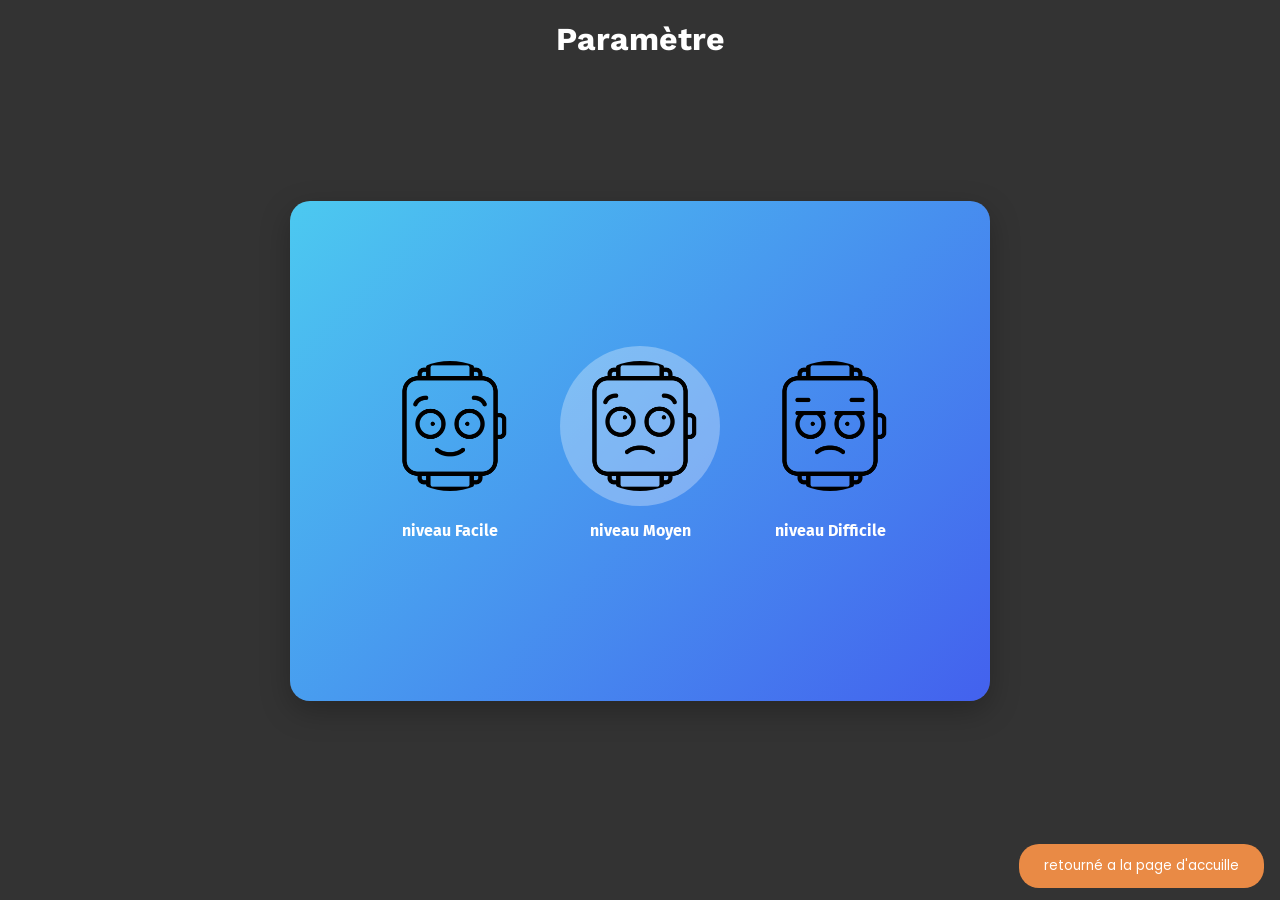
==== paramètre.html @ ea2112f8 "Premier envoi du jeu" ====
<!doctype html>
<html lang="en">
  <head>
    <meta charset="UTF-8" />
    <meta name="viewport" content="width=device-width, initial-scale=1.0" />
    <title>Réglé la difficulter</title>
    <link rel="stylesheet" href="style.css" />
    <link rel="stylesheet" href="./asset/police/import.css" />
    <script type="module" src="script.js"></script>
  </head>
  <body class="page-paramètre">
    <h1 id="titre-paramètre">Paramètre</h1>
    <div id="page_acuille_conteigner">
      <button type="button" id="retour">retourné a la page d'accuille</button>
    </div>

    <div id="conteigner-difficulter">
      <div id="difficulter">
        <div class="robot" data-difficulty="easy">
          <img
            src="./asset/img/robot-difficulter-facile.png"
            alt="robot niveau easy"
          />

          <p>niveau Facile</p>
        </div>
        <div class="robot" data-difficulty="normal">
          <img
            src="./asset/img/robot-difficulter-normal.png"
            alt="robot niveau medium"
          />

          <p>niveau Moyen</p>
        </div>
        <div class="robot" data-difficulty="hard">
          <img
            src="./asset/img/robot-difficulter-hard.png"
            alt="robot niveau hard"
          />
          <p>niveau Difficile</p>
        </div>
      </div>
    </div>
  </body>
</html>
---- style.css ----
* {
  box-sizing: border-box;
  scrollbar-width: none;
}

html {
  width: 100%;
  height: 100%;
  overflow: hidden;
  scrollbar-width: none;
}

html::-webkit-scrollbar,
body::-webkit-scrollbar,
*::-webkit-scrollbar {
  display: none;
  width: 0;
  height: 0;
}

body {
  margin: 0;
  padding: 0;
  font-family: Montserrat, sans-serif;
  overflow: hidden;
}
body.page-jeu {
  display: flex;
  flex-direction: column;
  width: 100%;
  height: 100vh;
  height: 100svh;
  overflow: hidden;
  background-image: url(./asset/img/fond-bleu.png);
  background-size: cover;
  background-position: center;
  background-repeat: no-repeat;
}
body.page-accuile {
  background-image: url(./asset/img/fond-bleu.png);
  background-size: cover;
  background-position: center;
  min-height: 100vh;
  margin: 0;
  min-height: 100svh;
  background-repeat: no-repeat;
}
body.page-paramètre {
  display: grid;
  grid-template-rows: auto minmax(0, 1fr) auto;
  width: 100%;
  height: 100vh;
  height: 100svh;
  min-height: 100vh;
  min-height: 100svh;
  background-color: #333;
}

.bateau-animé {
  position: absolute;
  --bateau-largeur: clamp(180px, 22vw, 280px);
  left: calc(-1 * var(--bateau-largeur));
  width: var(--bateau-largeur);
  height: auto;

  transform: rotate(90deg);
  will-change: left;
}

@keyframes traverser-ecran {
  0% {
    left: calc(-1 * var(--bateau-largeur));
  }
  100% {
    left: calc(100vw + var(--bateau-largeur));
  }
}
#menu-conteigner {
  display: flex;
  min-height: 100vh;
  min-height: 100svh;
  justify-content: center;
  align-items: center;
  padding: 16px;
}

#fond-menu {
  background: linear-gradient(180deg, rgb(251, 214, 53), rgb(242, 255, 0));
  min-height: min(420px, calc(100vh - 32px));
  min-height: min(420px, calc(100svh - 32px));
  width: min(320px, 100%);
  z-index: 999999;
  padding: 10px;
  display: flex;
  box-shadow:
    0 15px 40px rgba(0, 0, 0, 0.35),
    0 5px 15px rgba(233, 138, 69, 0.3);
  border-radius: 20px;
}
#menu {
  display: flex;
  justify-content: center;
  align-items: center;
  flex: 1;
  min-width: 0;
  min-height: 0;
  flex-direction: column;
  gap: 15px;
  background-color: antiquewhite;
  padding: 16px;
}
#menu button {
  border: none;
  border-radius: 50px;
  padding: 12px clamp(18px, 6vw, 24px);
  font-size: clamp(16px, 4vw, 20px);
  color: white;
  transition: transform 0.35s ease-in-out;
  background: rgb(233, 138, 69);
  cursor: pointer;
  max-width: 100%;
}
#menu h1 {
  font-size: clamp(24px, 7vw, 30px);
  color: #333;
  margin: 0 0 15px;
  font-family: Montserrat, sans-serif;
  text-align: center;
}
#menu button:hover {
  transform: translatey(-5px);
}

#titre-paramètre {
  grid-row: 1;
  display: flex;
  justify-content: center;
  align-items: center;
  color: white;
  font-family: "work sans", sans-serif;
  margin: 20px 16px 0;
  text-align: center;
}
#page_acuille_conteigner {
  grid-row: 3;
  justify-self: end;
  align-self: flex-end;
  padding: 12px max(16px, env(safe-area-inset-right))
    max(12px, env(safe-area-inset-bottom)) 16px;
  z-index: 1;
}
#retour {
  display: flex;
  align-items: flex-start;
  background: rgb(233, 138, 69);
  border: none;
  color: white;
  border-radius: 20px;
  padding: 12px 25px;
  cursor: pointer;
  transition:
    background-color 0.2s ease,
    transform 0.35s ease-in-out;
  font-family: Poppins, sans-serif;
  max-width: 100%;
  text-align: center;
  margin-top: -20px;
}

#retour:hover {
  transform: translateY(5px);
  background: rgb(200, 110, 45);
}

#conteigner-difficulter {
  grid-row: 2;
  display: flex;
  justify-content: center;
  align-items: center;
  width: 100%;
  min-width: 0;
  min-height: 0;
  padding: 24px 16px 32px;
}

#difficulter {
  background: linear-gradient(135deg, #4cc9f0, #4361ee);
  min-height: 500px;
  width: min(700px, 100%);
  display: flex;
  flex-direction: row;
  flex-wrap: wrap;
  justify-content: center;
  align-items: center;
  gap: 30px;
  padding: 24px;
  border-radius: 20px;
  box-shadow: 0 10px 30px rgba(0, 0, 0, 0.25);
}

.robot {
  display: flex;
  flex-direction: column;
  align-items: center;
  cursor: pointer;
  transition: transform 0.2s ease-in-out;
}

.robot img {
  width: clamp(100px, 22vw, 160px);
  height: clamp(100px, 22vw, 160px);
  object-fit: contain;
  padding: 15px;
  border-radius: 50%;
  transition: background-color 0.3s ease;
}

.robot:hover {
  transform: scale(1.08);
}

.robot.selected img {
  background-color: rgba(255, 255, 255, 0.3);
}

.robot p {
  text-align: center;
  color: white;
  margin-top: 15px;
  font-weight: bold;
  font-family: "Fira Sans", sans-serif;
}

#image-difficulter {
  width: 100px;
}

@media (max-width: 600px) {
  #difficulter {
    min-height: 0;
    flex-direction: column;
    gap: 12px;
    padding: 20px 16px;
  }

  .robot {
    width: 100%;
  }

  .robot img {
    width: clamp(100px, 28vw, 140px);
    height: clamp(100px, 28vw, 140px);
    padding: 10px;
  }

  .robot p {
    margin: 8px 0 12px;
  }

  #retour {
    padding: 10px 16px;
    font-size: 14px;
  }
}
.conteigner-jeu {
  display: flex;
  flex: 1 1 0;
  justify-content: center;
  align-items: center;
  width: 100%;
  min-width: 0;
  min-height: 0;
  overflow: hidden;
  padding: 0 12px max(12px, env(safe-area-inset-bottom));
}

.plateau {
  display: grid;
  grid-template-columns: clamp(20px, 4vw, 30px) minmax(0, 1fr);
  grid-template-rows: clamp(20px, 4vw, 30px) minmax(0, 1fr);
  width: min(100%, 730px, calc(100dvw - 48px), calc(100dvh - 160px));
  height: auto;
  max-width: 100%;
  min-width: 0;
  min-height: 0;
  aspect-ratio: 1;
  flex: 0 1 auto;
  margin: 0 auto;
  gap: clamp(2px, 0.5vw, 4px);
}

.lettre {
  display: grid;
  grid-template-columns: repeat(10, 1fr);
  text-align: center;
  font-weight: bold;
  font-family: Ubuntu;
  font-size: large;
}

.chiffre {
  display: grid;
  font-family: Ubuntu;
  font-size: large;
  grid-template-rows: repeat(10, 1fr);
  text-align: center;
  align-items: center;
  font-weight: bold;
}

.grille {
  --espace-case: 3px;
  display: grid;
  grid-template-columns: repeat(10, minmax(0, 1fr));
  grid-template-rows: repeat(10, minmax(0, 1fr));
  gap: var(--espace-case);
  width: 100%;
  height: 100%;
  min-width: 0;
  min-height: 0;
  aspect-ratio: 1;
}

.cell {
  position: relative;
  background-color: #4361ee;
  aspect-ratio: 1;
  cursor: pointer;
}

.cell.rate,
.cell.a-leau {
  z-index: 2;
}

.cell.touche {
  z-index: 1;
}

.conteigner-jeu .plateau {
  --espace-case: 1px;
  gap: 1px;
  padding: 8px;
  border-radius: 10px;
  background: rgba(0, 0, 0, 0.85);
  box-shadow: 0 4px 15px rgba(0, 0, 0, 0.5);
}

.conteigner-jeu .lettre,
.conteigner-jeu .chiffre {
  color: white;
  align-items: stretch;
  justify-items: stretch;
}

.conteigner-jeu .lettre {
  grid-template-columns: repeat(10, minmax(0, 1fr));
  column-gap: var(--espace-case);
}

.conteigner-jeu .chiffre {
  grid-template-rows: repeat(10, minmax(0, 1fr));
  row-gap: var(--espace-case);
}

.conteigner-jeu .lettre > div,
.conteigner-jeu .chiffre > div {
  display: grid;
  place-items: center;
  width: 100%;
  height: 100%;
  min-width: 0;
  min-height: 0;
  line-height: 1;
  text-align: center;
}

.conteigner-jeu .grille {
  --espace-case: 1px;
  background-color: #2b3b67;
}

.conteigner-jeu .coin-vide {
  background-color: #2b3b67;
}

#conteigner-div {
  width: fit-content;
  max-width: calc(100% - 24px);
  flex: 0 0 auto;
  margin: clamp(8px, 2vh, 20px) auto;
  background: #333;
  padding: clamp(8px, 1.5vw, 20px) clamp(10px, 2vw, 30px);
  border-radius: 8px;
  display: flex;
  justify-content: center;
  transition: transform 0.5s ease-in-out;
  animation: descendre 1s ease-in-out forwards;
}

#conteigner-div[hidden] {
  display: none;
}

.place-bateau {
  display: flex;
  flex-direction: row;
  flex-wrap: wrap;
  justify-content: center;
  gap: clamp(6px, 1.5vw, 20px);
  align-items: center;
}
@keyframes descendre {
  0% {
    transform: translatey(-100px);
    opacity: 0;
  }
  100% {
    transform: translateY(0);
    opacity: 1;
  }
}
.place-bateau img {
  width: clamp(40px, 11vw, 130px);
  max-width: 100%;
  height: auto;
  object-fit: contain;
  cursor: pointer;
  rotate: var(--angle-rotation, 0deg);
  transition: rotate 0.35s ease-in-out;
}
.place-bateau img:hover {
  transform: scale(1.15);
}

.bateau-case {
  display: contents;
}

#tourner-bateau {
  display: none;
}

#commence-le-jeu {
  position: fixed;
  right: max(16px, env(safe-area-inset-right));
  bottom: max(16px, env(safe-area-inset-bottom));
  z-index: 5;
  width: 80px;
  height: 40px;
  border-radius: 20px;
  background: linear-gradient(yellow, orange);
  cursor: pointer;
  transition: transform 0.35s ease-in-out;
  display: none;
  border: none;
}
#commence-le-jeu:hover {
  transform: scale(1.2);
}

#tourner-bateau[hidden] {
  display: none;
}

@media (max-width: 600px), (pointer: coarse) {
  #tourner-bateau:not([hidden]) {
    position: fixed;
    z-index: 10;
    display: grid;
    width: 40px;
    height: 40px;
    place-items: center;
    padding: 0;
    border: 2px solid white;
    border-radius: 50%;
    background: #e98a45;
    color: white;
    font-size: 26px;
    line-height: 1;
    cursor: pointer;
    touch-action: manipulation;
  }
}

@media (max-height: 500px) and (orientation: landscape) {
  body.page-jeu {
    display: grid;
    grid-template-columns: auto minmax(0, 1fr);
    grid-template-rows: minmax(0, 1fr);
  }

  #conteigner-div {
    max-width: none;
    margin: 8px 0 8px 8px;
    padding: 8px;
    align-self: center;
  }

  .place-bateau {
    width: clamp(76px, 22vw, 150px);
    gap: clamp(4px, 1vh, 8px);
  }

  .place-bateau img {
    width: clamp(28px, 7vh, 48px);
  }

  .conteigner-jeu {
    min-width: 0;
    width: 100%;
    padding: 8px;
  }

  .plateau {
    width: min(100%, 730px, calc(100vw - 180px), calc(100vh - 16px));
    width: min(100%, 730px, calc(100dvw - 180px), calc(100dvh - 16px));
  }
}

@media (max-width: 600px) {
  #titre-paramètre {
    margin-top: 16px;
    font-size: clamp(24px, 7vw, 32px);
  }

  #conteigner-difficulter {
    padding: 16px 12px;
  }

  #difficulter {
    width: 100%;
  }

  #page_acuille_conteigner {
    padding-top: 8px;
  }

  #retour {
    padding: 10px 14px;
    font-size: 14px;
  }

  .grille {
    --espace-case: 2px;
  }
}

@media (max-height: 500px) and (min-width: 601px) {
  #menu-conteigner {
    padding-block: 12px;
  }

  #fond-menu {
    min-height: 0;
  }

  #menu {
    gap: 8px;
    padding: 12px;
  }

  #menu h1 {
    margin-bottom: 4px;
  }

  #conteigner-difficulter {
    min-height: 0;
  }

  #difficulter {
    min-height: 0;
    padding: 16px;
  }
}

@media (min-width: 2560px) {
  #fond-menu {
    width: min(280px, 100%);
    min-height: min(380px, calc(100svh - 32px));
  }

  #menu {
    gap: 12px;
    padding: 12px;
  }

  #difficulter {
    width: min(600px, 100%);
    min-height: 440px;
    gap: 24px;
    padding: 20px;
  }

  .robot img {
    width: 140px;
    height: 140px;
  }

  #retour {
    padding: 10px 20px;
  }

  .plateau {
    width: min(100%, 900px, calc(100dvw - 48px), calc(100dvh - 160px));
  }

  #conteigner-div {
    max-width: min(680px, calc(100% - 24px));
    padding: 12px 18px;
  }

  .place-bateau {
    gap: 14px;
  }

  .place-bateau img {
    width: 100px;
  }
}
.grille .bateau-case {
  position: relative;
  z-index: 1;
  display: block;
  min-width: 0;
  min-height: 0;
}

.grille .bateau-case > .bateau {
  position: absolute;
  top: 50%;
  left: 50%;
  display: block;
  rotate: none;
  max-width: none;
  min-width: 0;
  min-height: 0;
  object-fit: fill;
  object-position: center;
  pointer-events: auto;
  cursor: grab;
  transform: translate(-50%, -50%) rotate(var(--angle-rotation, 0deg))
    scaleX(var(--echelle-epaisseur-bateau, 0.85))
    scaleY(var(--echelle-longueur-bateau, 1));
  transition: transform 0.35s ease-in-out;
}

.bateau.porte-avion {
  --echelle-longueur-bateau: 0.9;
}

.bateau.patrouilleur,
.bateau.destroyer {
  --echelle-epaisseur-bateau: 0.7;
}

.bateau.porte-avion,
.bateau.croiseur,
.bateau.sous-marin {
  --echelle-epaisseur-bateau: 0.95;
}

.grille .bateaudragged {
  pointer-events: none;
}

.bateaudragged {
  filter: drop-shadow(0 0 8px #ffd43b);
}
#mini-conteigner {
  --mini-axe: clamp(16px, 6cqi, 28px);
  --mini-axe-zoom: clamp(20px, 6cqi, 32px);
  position: fixed;
  bottom: max(12px, env(safe-area-inset-bottom));
  left: max(12px, env(safe-area-inset-left));
  z-index: 1000;
  background: #000;
  border: 2px solid #000;
  padding: 8px;
  border-radius: 10px;
  box-shadow: 0 4px 15px rgba(0, 0, 0, 0.5);
  display: none;
  width: min(440px, max(200px, 23vw), calc(100vw - 24px), calc(100dvh - 24px));
  aspect-ratio: 1;
  container-type: inline-size;
  transition: all 0.5s ease-in-out;
}

#mini-conteigner .plateau {
  width: 100% !important;
  height: 100% !important;
  max-width: none !important;
  margin: 0 !important;
  gap: 1px !important;
  grid-template-columns: var(--mini-axe) minmax(0, 1fr) !important;
  grid-template-rows: var(--mini-axe) minmax(0, 1fr) !important;
}

#mini-conteigner .lettre,
#mini-conteigner .chiffre {
  min-width: 0;
  min-height: 0;
  color: white !important;
  font-size: clamp(9px, 2.8cqi, 13px) !important;
  gap: 0 !important;
}

#mini-conteigner .lettre {
  grid-template-columns: repeat(10, minmax(0, 1fr));
  column-gap: 1px !important;
}

#mini-conteigner .chiffre {
  grid-template-rows: repeat(10, minmax(0, 1fr));
  row-gap: 1px !important;
}

#mini-conteigner .lettre div,
#mini-conteigner .chiffre div {
  color: white !important;
  display: grid;
  place-items: center;
  width: 100%;
  height: 100%;
  min-width: 0;
  min-height: 0;
  line-height: 1;
  text-align: center;
}

#mini-conteigner .grille {
  gap: 0 !important;
  background-color: #4361ee;
}

#mini-conteigner .cell {
  background-color: #4361ee;
  border: 1px solid #000;
}

#mini-conteigner .cell.touche,
#mini-conteigner .cell.rate,
#mini-conteigner .cell.a-leau {
  position: relative;
  z-index: 2;
}

#mini-conteigner .cell.touche {
  z-index: 3;
  background-color: transparent;
}

#mini-conteigner .grille .bateau-case {
  position: relative;
  z-index: 2;
  display: block;
}

#mini-conteigner .grille .bateau-case > .bateau {
  --mini-hauteur-bateau: calc((100cqi - var(--mini-axe) - 10px) / 10);
  position: absolute !important;
  top: 50% !important;
  left: 50% !important;

  width: var(--mini-hauteur-bateau) !important;
  height: calc(var(--taille-bateau, 1) * var(--mini-hauteur-bateau)) !important;
  max-width: none !important;
  max-height: none !important;
  object-fit: fill !important;
  transform: translate(-50%, -50%) rotate(var(--angle-rotation, 0deg))
    scaleX(var(--echelle-epaisseur-bateau, 0.85))
    scaleY(var(--echelle-longueur-bateau, 1)) !important;
}

#mini-conteigner.zoom-animation {
  width: min(620px, calc(100dvw - 24px), calc(100dvh - 24px));
  bottom: 50%;
  left: 50%;
  transform: translate(-50%, 50%) !important;
  z-index: 9999;
}

#mini-conteigner.zoom-animation .plateau {
  grid-template-columns: var(--mini-axe-zoom) minmax(0, 1fr) !important;
  grid-template-rows: var(--mini-axe-zoom) minmax(0, 1fr) !important;
}

#mini-conteigner.zoom-animation .lettre,
#mini-conteigner.zoom-animation .chiffre {
  font-size: clamp(12px, 3cqi, 18px) !important;
}

#mini-conteigner.zoom-animation .grille .bateau-case > .bateau {
  --mini-hauteur-bateau: calc((100cqi - var(--mini-axe-zoom) - 10px) / 10);
  width: var(--mini-hauteur-bateau) !important;
  height: calc(var(--taille-bateau, 1) * var(--mini-hauteur-bateau)) !important;
  object-fit: fill !important;
  transform: translate(-50%, -50%) rotate(var(--angle-rotation, 0deg))
    scaleX(var(--echelle-epaisseur-bateau, 0.85))
    scaleY(var(--echelle-longueur-bateau, 1)) !important;
}

#mini-conteigner,
#mini-conteigner * {
  cursor: default !important;
  pointer-events: none;
}
#mini-conteigner .coin-vide {
  background-color: #2b3b67;
}

#message-fin {
  position: fixed;
  inset: 0;
  z-index: 10000;
  display: grid;
  place-items: center;
  overflow: hidden;
  background: rgb(0 0 0 / 75%);
}

#message-fin[hidden] {
  display: none;
}

.panneau-fin {
  position: relative;
  z-index: 1;
  display: grid;
  justify-items: center;
  gap: 24px;
  width: min(90vw, 480px);
  padding: 32px 24px;
  border: 3px solid #000;
  border-radius: 16px;
  background: #2b3b67;
  box-shadow: 0 12px 36px rgb(0 0 0 / 45%);
  text-align: center;
}

#message-resultat {
  margin: 0;
  color: white;
  font-size: clamp(2rem, 8vw, 5rem);
  font-weight: 700;
  text-shadow: 0 3px 12px rgb(0 0 0 / 70%);
}

.actions-fin {
  display: flex;
  flex-wrap: wrap;
  justify-content: center;
  gap: 12px;
}

.actions-fin button,
.actions-fin a {
  border: 2px solid #000;
  border-radius: 8px;
  padding: 10px 16px;
  background: #4361ee;
  color: white;
  font: inherit;
  font-weight: 700;
  text-decoration: none;
  cursor: pointer;
}

.actions-fin button:hover,
.actions-fin a:hover {
  background: #5b75f0;
}

#confettis {
  position: absolute;
  inset: 0;
  overflow: hidden;
  pointer-events: none;
}

.confetti {
  position: absolute;
  top: -12px;
  width: 10px;
  height: 16px;
  background: var(--couleur-confetti);
  opacity: 0;
  animation: chute-confetti var(--duree-confetti) var(--delai-confetti) ease-in
    forwards;
}

@keyframes chute-confetti {
  0% {
    transform: translate3d(0, -5vh, 0) rotate(0);
    opacity: 1;
  }
  100% {
    transform: translate3d(var(--deplacement-confetti), 110vh, 0) rotate(720deg);
    opacity: 0.8;
  }
}

@media (prefers-reduced-motion: reduce) {
  .confetti {
    animation-duration: 0.01ms;
  }
}

@media (min-width: 601px) and (pointer: coarse) {
  #mini-conteigner {
    width: min(
      240px,
      max(180px, 18vw),
      calc(100dvw - 24px),
      calc(100dvh - 24px)
    );
    padding: 6px;
  }
}

@media (max-width: 600px) {
  #mini-conteigner {
    --mini-axe: 14px;
    --mini-axe-zoom: 20px;
    width: min(160px, calc(100vw - 24px), calc(100dvh - 24px));
    padding: 6px;
  }

  #mini-conteigner .lettre,
  #mini-conteigner .chiffre {
    font-size: 7px !important;
  }

  #mini-conteigner .grille .bateau-case > .bateau {
    --mini-hauteur-bateau: calc((100cqi - 24px) / 10);
  }

  #mini-conteigner.zoom-animation {
    width: min(420px, calc(100dvw - 24px), calc(100dvh - 24px));
  }

  #mini-conteigner.zoom-animation .lettre,
  #mini-conteigner.zoom-animation .chiffre {
    font-size: 10px !important;
  }

  #mini-conteigner.zoom-animation .grille .bateau-case > .bateau {
    --mini-hauteur-bateau: calc((100cqi - 30px) / 10);
  }
}

@media (min-width: 2560px) {
  #mini-conteigner {
    left: max(170px, env(safe-area-inset-left));
    bottom: max(10px, env(safe-area-inset-bottom));
    width: min(620px, calc(100dvw - 32px), calc(100dvh - 32px));
  }
}
.cell.touche::after {
  content: "";
  position: absolute;
  inset: 0;
  z-index: 2;
  background-image: url(./asset/img/fire-flame.gif);
  background-position: center;
  background-repeat: no-repeat;
  background-size: 65% 65%;
  pointer-events: none;
}

.cell.rate::after {
  content: "";
  position: absolute;
  inset: 0;
  background-image: url(./asset/img/splash-salpica.gif);
  background-position: center;
  background-repeat: no-repeat;
  background-size: contain;
  pointer-events: none;
}

.cell.a-leau::after {
  content: "";
  position: absolute;
  inset: 25%;
  background:
    linear-gradient(
      45deg,
      transparent 43%,
      rgb(255 255 255 / 55%) 43% 57%,
      transparent 57%
    ),
    linear-gradient(
      -45deg,
      transparent 43%,
      rgb(255 255 255 / 55%) 43% 57%,
      transparent 57%
    );
  pointer-events: none;
}

.conteigner-jeu .cell.a-leau::after {
  inset: 38%;
}
---- asset/police/import.css ----
/* Momo Trust Display : police originale, style decoratif */
@import url("https://fonts.googleapis.com/css2?family=Momo+Trust+Display&display=swap");

/* Montserrat : police sans-serif moderne */
@import url("https://fonts.googleapis.com/css2?family=Montserrat:wght@400;700&display=swap");

/* Roboto : police sans-serif polyvalente */
@import url("https://fonts.googleapis.com/css2?family=Roboto:wght@400;700&display=swap");

/* Oswald : police condensee, adaptee aux titres */
@import url("https://fonts.googleapis.com/css2?family=Oswald:wght@400;700&display=swap");

/* Playfair Display : police serif elegante */
@import url("https://fonts.googleapis.com/css2?family=Playfair+Display:wght@400;700&display=swap");

/* Poppins : police geometrique et arrondie */
@import url("https://fonts.googleapis.com/css2?family=Poppins:wght@400;700&display=swap");

/* Lato : police sans-serif lisible */
@import url("https://fonts.googleapis.com/css2?family=Lato:wght@400;700&display=swap");

/* Open Sans : police concue pour la lecture a l'ecran */
@import url("https://fonts.googleapis.com/css2?family=Open+Sans:wght@400;700&display=swap");

/* Roboto Slab : police slab serif robuste */
@import url("https://fonts.googleapis.com/css2?family=Roboto+Slab:wght@400;700&display=swap");

/* Merriweather : police serif confortable a lire */
@import url("https://fonts.googleapis.com/css2?family=Merriweather:wght@400;700&display=swap");

/* Nunito : police arrondie et conviviale */
@import url("https://fonts.googleapis.com/css2?family=Nunito:wght@400;700&display=swap");

/* Raleway : police elegante pour les titres */
@import url("https://fonts.googleapis.com/css2?family=Raleway:wght@400;700&display=swap");

/* Ubuntu : police sans-serif au style distinctif */
@import url("https://fonts.googleapis.com/css2?family=Ubuntu:wght@400;700&display=swap");

/* Rubik : police sans-serif aux formes arrondies */
@import url("https://fonts.googleapis.com/css2?family=Rubik:wght@400;700&display=swap");

/* Inter : police optimisee pour les interfaces */
@import url("https://fonts.googleapis.com/css2?family=Inter:wght@400;700&display=swap");

/* Source Sans 3 : police neutre et lisible */
@import url("https://fonts.googleapis.com/css2?family=Source+Sans+3:wght@400;700&display=swap");

/* Quicksand : police geometrique et douce */
@import url("https://fonts.googleapis.com/css2?family=Quicksand:wght@400;700&display=swap");

/* Work Sans : police adaptee aux interfaces et aux textes */
@import url("https://fonts.googleapis.com/css2?family=Work+Sans:wght@400;700&display=swap");

/* DM Sans : police moderne pour le web */
@import url("https://fonts.googleapis.com/css2?family=DM+Sans:wght@400;700&display=swap");

/* Bebas Neue : police compacte pour les grands titres */
@import url("https://fonts.googleapis.com/css2?family=Bebas+Neue&display=swap");

/* Anton : police epaisse pour les titres */
@import url("https://fonts.googleapis.com/css2?family=Anton&display=swap");

/* Pacifico : police manuscrite decorative */
@import url("https://fonts.googleapis.com/css2?family=Pacifico&display=swap");

/* Dancing Script : police cursive fluide */
@import url("https://fonts.googleapis.com/css2?family=Dancing+Script:wght@400;700&display=swap");

/* Lobster : police script epaisse et decorative */
@import url("https://fonts.googleapis.com/css2?family=Lobster&display=swap");

/* Abril Fatface : police serif decorative pour les titres */
@import url("https://fonts.googleapis.com/css2?family=Abril+Fatface&display=swap");

/* Fira Sans : police concue pour une lecture confortable */
@import url("https://fonts.googleapis.com/css2?family=Fira+Sans:wght@400;700&display=swap");

/* PT Sans : police sans-serif polyvalente */
@import url("https://fonts.googleapis.com/css2?family=PT+Sans:wght@400;700&display=swap");

/* Noto Sans : police sobre et facile a lire */
@import url("https://fonts.googleapis.com/css2?family=Noto+Sans:wght@400;700&display=swap");

/* Barlow : police sans-serif au style contemporain */
@import url("https://fonts.googleapis.com/css2?family=Barlow:wght@400;700&display=swap");

/* Cabin : police chaleureuse pour les textes */
@import url("https://fonts.googleapis.com/css2?family=Cabin:wght@400;700&display=swap");
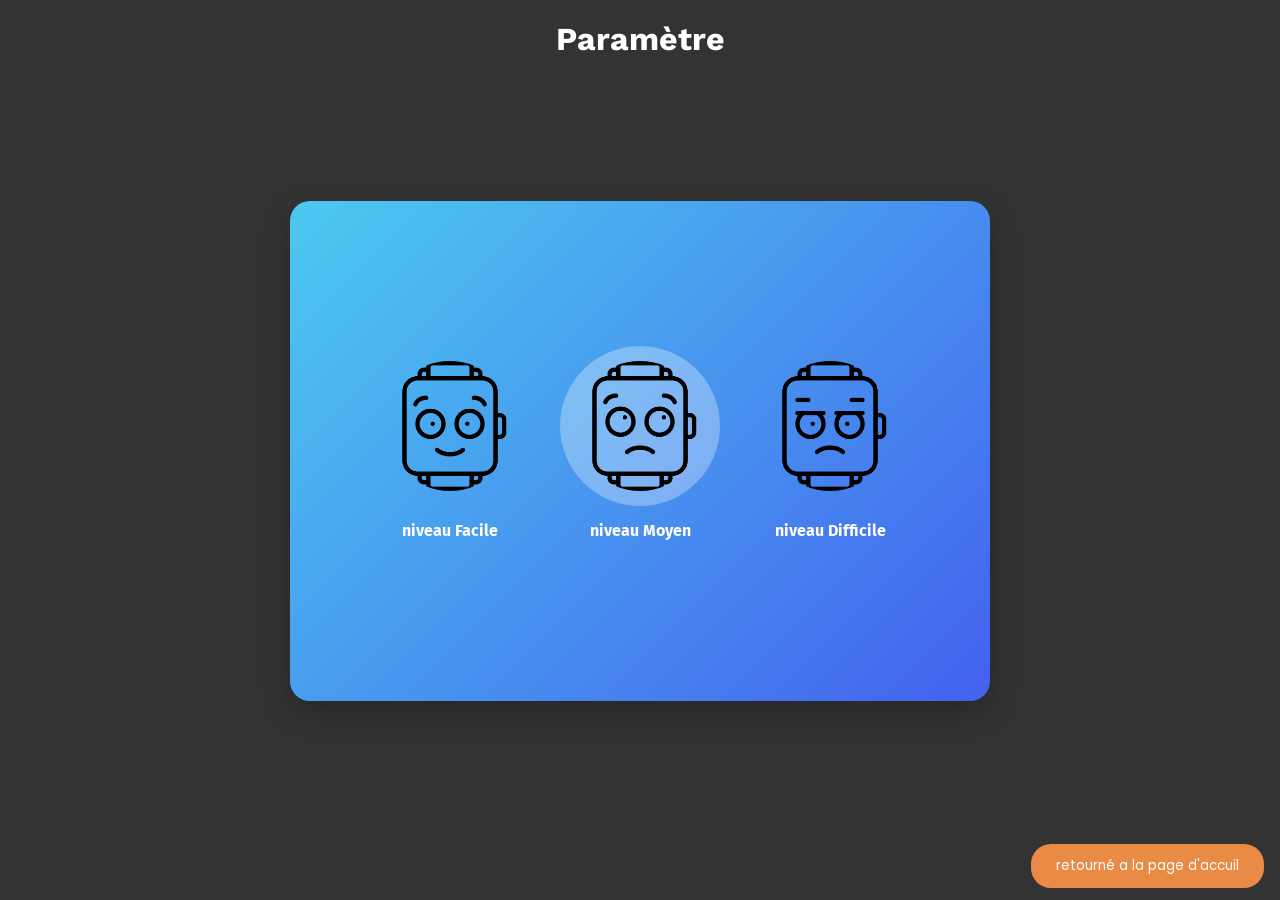
==== commit 35fa7658: "Mettre a jour le jeu" ====
--- a/paramètre.html
+++ b/paramètre.html
@@ -11,7 +11,7 @@
   <body class="page-paramètre">
     <h1 id="titre-paramètre">Paramètre</h1>
     <div id="page_acuille_conteigner">
-      <button type="button" id="retour">retourné a la page d'accuille</button>
+      <button type="button" id="retour">retourné a la page d'accuil</button>
     </div>
 
     <div id="conteigner-difficulter">
--- a/style.css
+++ b/style.css
@@ -37,12 +37,16 @@
   background-repeat: no-repeat;
 }
 body.page-accuile {
+  width: 100%;
+  height: 100%;
   background-image: url(./asset/img/fond-bleu.png);
+  background-color: #031b52;
   background-size: cover;
   background-position: center;
   min-height: 100vh;
   margin: 0;
   min-height: 100svh;
+  min-height: 100dvh;
   background-repeat: no-repeat;
 }
 body.page-paramètre {
@@ -79,6 +83,7 @@
   display: flex;
   min-height: 100vh;
   min-height: 100svh;
+  min-height: 100dvh;
   justify-content: center;
   align-items: center;
   padding: 16px;
@@ -426,11 +431,11 @@
   height: auto;
   object-fit: contain;
   cursor: pointer;
-  rotate: var(--angle-rotation, 0deg);
-  transition: rotate 0.35s ease-in-out;
+  transform: rotate(var(--angle-rotation, 0deg));
+  transition: transform 0.35s ease-in-out;
 }
 .place-bateau img:hover {
-  transform: scale(1.15);
+  transform: rotate(var(--angle-rotation, 0deg)) scale(1.15);
 }
 
 .bateau-case {
@@ -519,6 +524,31 @@
 }
 
 @media (max-width: 600px) {
+  body.page-accuile {
+    position: fixed;
+    inset: 0;
+    width: 100%;
+    height: 100vh;
+    height: 100svh;
+    min-height: 0;
+    overflow: hidden;
+    overscroll-behavior: none;
+  }
+
+  #menu-conteigner {
+    width: 100%;
+    height: 100%;
+    min-height: 0;
+    overflow: hidden;
+  }
+
+  #fond-menu {
+    width: min(320px, calc(100vw - 32px));
+    height: min(420px, calc(100svh - 32px));
+    min-height: 0;
+    max-width: 100%;
+  }
+
   #titre-paramètre {
     margin-top: 16px;
     font-size: clamp(24px, 7vw, 32px);
@@ -543,6 +573,27 @@
 
   .grille {
     --espace-case: 2px;
+  }
+}
+
+@media (max-width: 600px) and (max-height: 420px) {
+  #fond-menu {
+    height: calc(100svh - 16px);
+    padding: 6px;
+  }
+
+  #menu {
+    gap: 6px;
+    padding: 8px;
+  }
+
+  #menu h1 {
+    margin-bottom: 4px;
+    font-size: clamp(20px, 6vw, 26px);
+  }
+
+  #menu button {
+    padding-block: 8px;
   }
 }
 
@@ -631,7 +682,6 @@
   top: 50%;
   left: 50%;
   display: block;
-  rotate: none;
   max-width: none;
   min-width: 0;
   min-height: 0;
@@ -855,6 +905,9 @@
 
 .actions-fin button,
 .actions-fin a {
+  display: inline-flex;
+  align-items: center;
+  justify-content: center;
   border: 2px solid #000;
   border-radius: 8px;
   padding: 10px 16px;
@@ -864,11 +917,25 @@
   font-weight: 700;
   text-decoration: none;
   cursor: pointer;
+  transition:
+    background-color 0.2s ease,
+    transform 0.2s ease,
+    box-shadow 0.2s ease;
 }
 
 .actions-fin button:hover,
-.actions-fin a:hover {
+.actions-fin a:hover,
+.actions-fin button:active,
+.actions-fin a:active {
   background: #5b75f0;
+  transform: translateY(-6px) scale(1.06);
+  box-shadow: 0 8px 18px rgb(0 0 0 / 45%);
+}
+
+.actions-fin button:focus-visible,
+.actions-fin a:focus-visible {
+  outline: 3px solid #ffd43b;
+  outline-offset: 3px;
 }
 
 #confettis {
